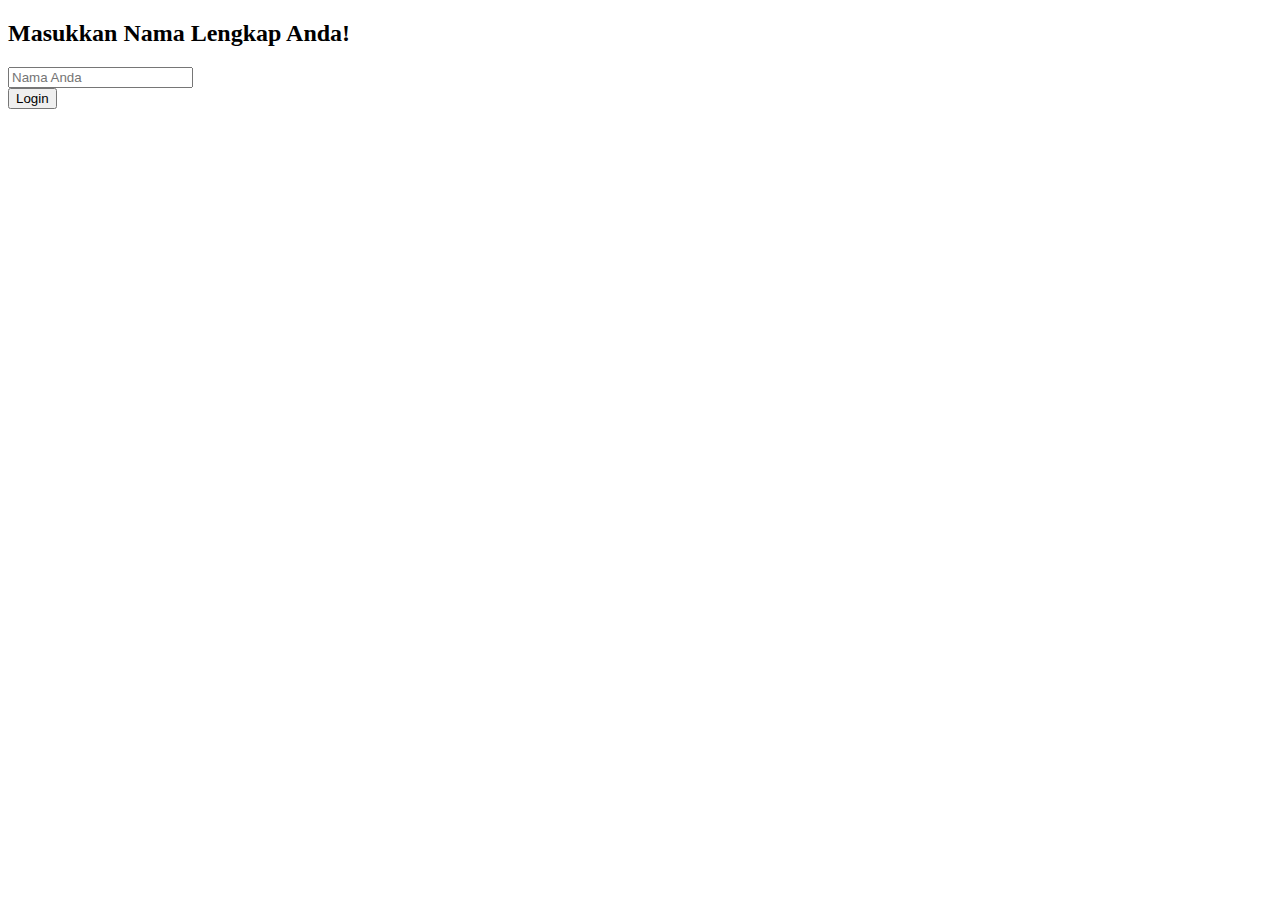
==== index.html @ 75803216 "Rename login.html to index.html" ====
<!DOCTYPE html>
<html lang="en">
<head>
    <meta charset="UTF-8">
    <meta name="viewport" content="width=device-width, initial-scale=1.0">
    <title>Login</title>
    <link rel="stylesheet" href="login-style.css">
</head>
<body>
    <div class="ring">
        <i></i>
        <i></i>
        <i></i>
        <div class="login">
            <h2>Masukkan Nama Lengkap Anda!</h2>
            <div class="inputBx">
                <input type="text" id="nameInput" placeholder="Nama Anda">
            </div>
            <div class="inputBx">
                <input type="submit" value="Login" onclick="checkName()">
            </div>
        </div>
    </div>
    <script src="script.js"></script>
</body>
</html>
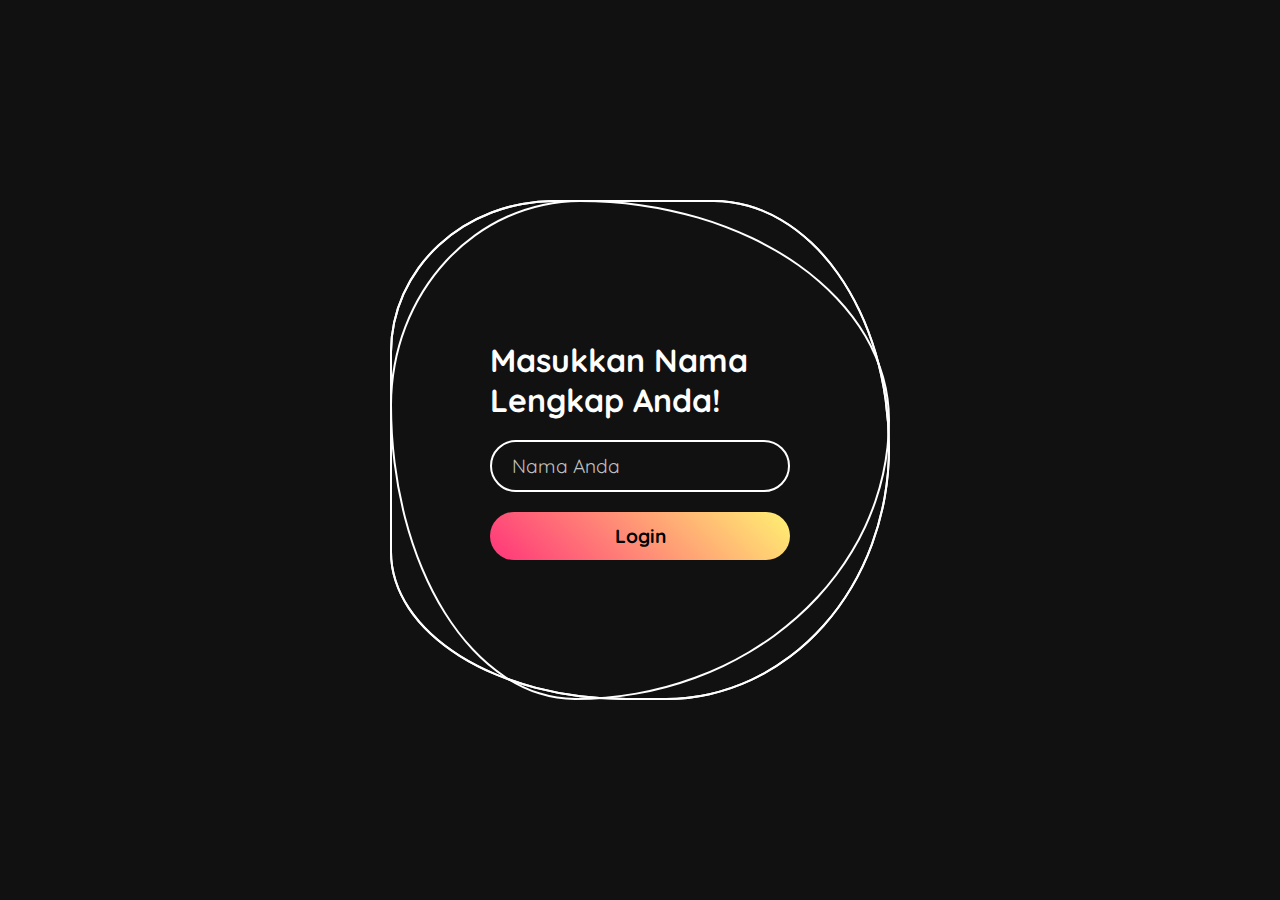
==== commit b4e9d23f: "Struktur Folder Baru" ====
--- a/index.html
+++ b/index.html
@@ -4,7 +4,7 @@
     <meta charset="UTF-8">
     <meta name="viewport" content="width=device-width, initial-scale=1.0">
     <title>Login</title>
-    <link rel="stylesheet" href="login-style.css">
+    <link rel="stylesheet" href="static/login-style.css">
 </head>
 <body>
     <div class="ring">
@@ -21,6 +21,6 @@
             </div>
         </div>
     </div>
-    <script src="script.js"></script>
+    <script src="static/script.js"></script>
 </body>
 </html>
--- a/static/login-style.css
+++ b/static/login-style.css
@@ -0,0 +1,116 @@
+/* Font dari Google */
+@import url("https://fonts.googleapis.com/css2?family=Quicksand:wght@300&display=swap");
+
+/* Reset dan font default */
+* {
+  margin: 0;
+  padding: 0;
+  box-sizing: border-box;
+  font-family: "Quicksand", sans-serif;
+}
+
+/* Body untuk tampilan login tengah */
+body {
+  display: flex;
+  justify-content: center;
+  align-items: center;
+  min-height: 100vh;
+  background: #111;
+  width: 100%;
+  overflow: hidden;
+}
+
+/* Animasi lingkaran */
+.ring {
+  position: relative;
+  width: 500px;
+  height: 500px;
+  display: flex;
+  justify-content: center;
+  align-items: center;
+}
+.ring i {
+  position: absolute;
+  inset: 0;
+  border: 2px solid #fff;
+  transition: 0.5s;
+}
+.ring i:nth-child(1) {
+  border-radius: 38% 62% 63% 37% / 41% 44% 56% 59%;
+  animation: animate 6s linear infinite;
+}
+.ring i:nth-child(2) {
+  border-radius: 41% 44% 56% 59%/38% 62% 63% 37%;
+  animation: animate 4s linear infinite;
+}
+.ring i:nth-child(3) {
+  border-radius: 41% 44% 56% 59%/38% 62% 63% 37%;
+  animation: animate2 10s linear infinite;
+}
+.ring:hover i {
+  border: 6px solid #0078ff;
+  filter: drop-shadow(0 0 20px #0078ff);
+}
+@keyframes animate {
+  0% {
+    transform: rotate(0deg);
+  }
+  100% {
+    transform: rotate(360deg);
+  }
+}
+@keyframes animate2 {
+  0% {
+    transform: rotate(360deg);
+  }
+  100% {
+    transform: rotate(0deg);
+  }
+}
+
+/* Form login */
+.login {
+  position: absolute;
+  width: 300px;
+  height: 100%;
+  display: flex;
+  justify-content: center;
+  align-items: center;
+  flex-direction: column;
+  gap: 20px;
+}
+.login h2 {
+  font-size: 2em;
+  color: #fff;
+}
+.login .inputBx {
+  position: relative;
+  width: 100%;
+}
+.login .inputBx input {
+  position: relative;
+  width: 100%;
+  padding: 12px 20px;
+  background: transparent;
+  border: 2px solid #fff;
+  border-radius: 40px;
+  font-size: 1.2em;
+  color: #fff;
+  box-shadow: none;
+  outline: none;
+}
+.login .inputBx input[type="submit"] {
+  width: 100%;
+  background: linear-gradient(45deg, #ff357a, #fff172);
+  border: none;
+  cursor: pointer;
+  color: #000;
+  font-weight: bold;
+  transition: background 0.5s;
+}
+.login .inputBx input[type="submit"]:hover {
+  background: linear-gradient(45deg, #fff172, #ff357a);
+}
+.login .inputBx input::placeholder {
+  color: rgba(255, 255, 255, 0.75);
+}
